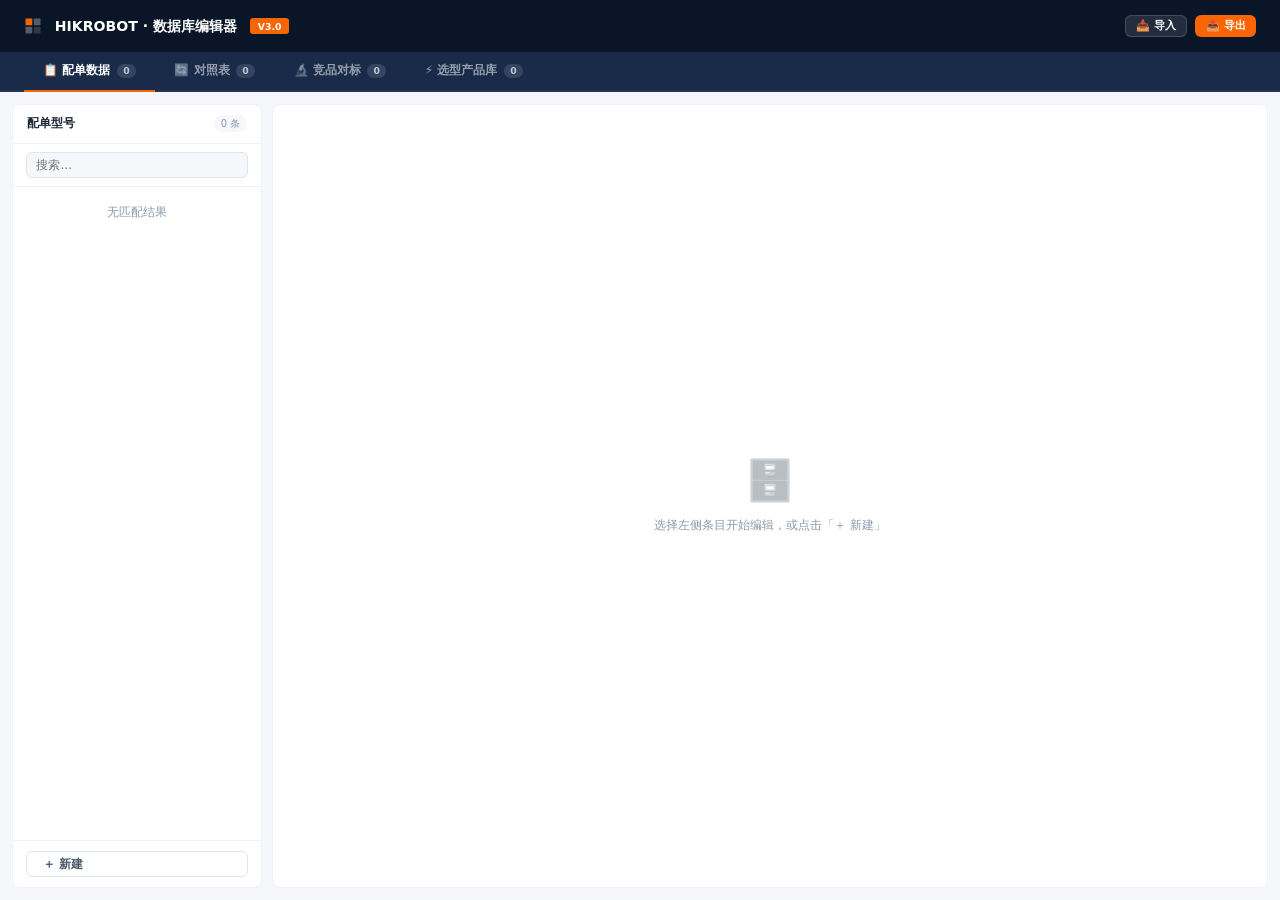
==== db_editor.html @ b73ef4f4 "改进 db_editor.html - 配件分类选项从6个扩展到16个，与实际数据对齐 - 产品大类/系列改为下拉选择，自动从数据中提取 - 下拉支持自定义输入（值不在选项中时自动保留） - 新增「复" ====
<!DOCTYPE html>
<html lang="zh-CN">
<head>
<meta charset="UTF-8">
<meta name="viewport" content="width=device-width, initial-scale=1.0">
<title>数据库编辑器 · HIKROBOT V3.0</title>
<style>
:root{
  --brand:#f76504;--brand-dk:#d95800;--brand-lt:#fff4eb;--brand-mid:#fcd9be;
  --navy:#0A1628;--navy-2:#1A2B4A;--navy-3:#243556;
  --surface:#F5F7FA;--card:#fff;--border:#DDE5EF;--border-lt:#EEF2F8;
  --text:#1A2332;--text-2:#4A5A6A;--text-3:#8A9BAC;
  --green:#0b5e42;--green-lt:#e8f5ec;--red:#dc2626;--red-lt:#fee2e2;
  --blue:#2a4a8c;--blue-lt:#e8edf8;
}
*{margin:0;padding:0;box-sizing:border-box;-webkit-text-size-adjust:100%}
body{font-family:'Segoe UI',system-ui,sans-serif;background:var(--surface);color:var(--text);height:100vh;display:flex;flex-direction:column;overflow:hidden;font-size:14px}
button,input,select,textarea{font-family:inherit}

/* ── Header ── */
header{background:var(--navy);height:52px;display:flex;align-items:center;justify-content:space-between;padding:0 1.5rem;flex-shrink:0}
.hd-left{display:flex;align-items:center;gap:.8rem}
.hd-logo{font-size:.88rem;font-weight:800;color:#fff}
.hd-badge{background:var(--brand);color:#fff;font-size:.58rem;font-weight:700;padding:.15rem .5rem;border-radius:3px}
.hd-right{display:flex;gap:.5rem}

/* ── Tab bar ── */
.tab-bar{background:var(--navy-2);display:flex;gap:0;padding:0 1.5rem;flex-shrink:0;border-bottom:2px solid var(--navy-3)}
.tab{padding:.65rem 1.2rem;font-size:.75rem;font-weight:600;color:rgba(255,255,255,.55);cursor:pointer;border-bottom:2px solid transparent;margin-bottom:-2px;transition:all .15s;display:flex;align-items:center;gap:.4rem}
.tab:hover{color:rgba(255,255,255,.85)}
.tab.active{color:#fff;border-bottom-color:var(--brand)}
.tab-count{background:rgba(255,255,255,.12);color:rgba(255,255,255,.7);font-size:.58rem;padding:.1rem .4rem;border-radius:10px}

/* ── Layout ── */
.layout{display:flex;flex:1;overflow:hidden;padding:12px;gap:10px}

/* ── Buttons ── */
.btn{display:inline-flex;align-items:center;gap:.35rem;padding:.4rem 1rem;border-radius:6px;font-size:.75rem;font-weight:600;cursor:pointer;border:none;transition:all .15s;white-space:nowrap;line-height:1}
.btn-sm{padding:.28rem .65rem;font-size:.68rem}
.btn-xs{padding:.2rem .5rem;font-size:.62rem}
.btn-ghost{background:rgba(255,255,255,.1);color:#fff;border:1px solid rgba(255,255,255,.15)}
.btn-ghost:hover{background:rgba(255,255,255,.2)}
.btn-brand{background:var(--brand);color:#fff}
.btn-brand:hover{background:var(--brand-dk)}
.btn-outline{background:var(--card);color:var(--text-2);border:1.5px solid var(--border)}
.btn-outline:hover{border-color:var(--text-3)}
.btn-danger{background:var(--red-lt);color:var(--red);border:1.5px solid #fca5a5}
.btn-danger:hover{background:#fde8e8}
.btn-success{background:var(--green-lt);color:var(--green);border:1.5px solid #6ee7b7}
.btn-success:hover{background:#d1fae5}

/* ── Sidebar ── */
.sidebar{width:250px;flex-shrink:0;background:var(--card);border-radius:8px;border:1px solid var(--border-lt);display:flex;flex-direction:column;overflow:hidden}
.sb-head{padding:.65rem .9rem;border-bottom:1px solid var(--border-lt);display:flex;align-items:center;justify-content:space-between;flex-shrink:0}
.sb-title{font-size:.72rem;font-weight:700}
.sb-count{font-size:.62rem;color:var(--text-3);background:var(--surface);padding:.1rem .4rem;border-radius:20px}
.sb-search{padding:.5rem .8rem;border-bottom:1px solid var(--border-lt);flex-shrink:0}
.sb-search input{width:100%;border:1.5px solid var(--border);border-radius:6px;padding:.32rem .6rem;font-size:.72rem;outline:none;background:var(--surface)}
.sb-search input:focus{border-color:var(--brand);background:#fff}
.item-list{flex:1;overflow-y:auto;padding:.35rem}
.list-item{display:flex;align-items:center;padding:.5rem .65rem;border-radius:6px;cursor:pointer;gap:.45rem;border:1.5px solid transparent;margin-bottom:2px;transition:all .1s}
.list-item:hover{background:var(--brand-lt)}
.list-item.active{background:var(--brand-lt);border-color:var(--brand)}
.item-tag{font-size:.58rem;font-weight:700;padding:.1rem .4rem;border-radius:3px;flex-shrink:0;white-space:nowrap}
.item-tag.blue{background:var(--blue-lt);color:var(--blue)}
.item-tag.orange{background:var(--brand-lt);color:var(--brand)}
.item-tag.navy{background:var(--navy-2);color:#fff}
.item-tag.gray{background:var(--surface);color:var(--text-3)}
.item-name{font-size:.72rem;font-weight:600;flex:1;overflow:hidden;text-overflow:ellipsis;white-space:nowrap}
.sb-foot{padding:.6rem .8rem;border-top:1px solid var(--border-lt);flex-shrink:0}

/* ── Main ── */
.main{flex:1;background:var(--card);border-radius:8px;border:1px solid var(--border-lt);display:flex;flex-direction:column;overflow:hidden}
.main-head{padding:.7rem 1.2rem;border-bottom:1px solid var(--border-lt);display:flex;align-items:center;gap:.7rem;flex-shrink:0}
.main-title{font-size:.85rem;font-weight:800;flex:1;overflow:hidden;text-overflow:ellipsis;white-space:nowrap}
.main-body{flex:1;overflow-y:auto;padding:1.2rem}
.empty{display:flex;flex-direction:column;align-items:center;justify-content:center;height:100%;gap:.8rem;color:var(--text-3)}
.empty-icon{font-size:2.5rem;opacity:.35}
.empty-msg{font-size:.78rem}

/* ── Form ── */
.section{margin-bottom:1.2rem}
.section-title{font-size:.62rem;font-weight:700;text-transform:uppercase;letter-spacing:.06em;color:var(--text-3);margin-bottom:.6rem;padding-bottom:.35rem;border-bottom:1px solid var(--border-lt)}
.row{display:grid;gap:.7rem;margin-bottom:.7rem}
.row-2{grid-template-columns:1fr 1fr}
.row-3{grid-template-columns:1fr 1fr 1fr}
.row-4{grid-template-columns:1fr 1fr 1fr 1fr}
.row-1{grid-template-columns:1fr}
.field label{display:block;font-size:.65rem;font-weight:600;color:var(--text-2);margin-bottom:.25rem}
.field input,.field select,.field textarea{width:100%;border:1.5px solid var(--border);border-radius:6px;padding:.4rem .6rem;font-size:.75rem;outline:none;background:var(--surface);color:var(--text);font-family:inherit;resize:none}
.field input:focus,.field select:focus,.field textarea:focus{border-color:var(--brand);background:#fff}
.field textarea{height:56px}

/* ── Accessory table ── */
.acc-head{display:flex;align-items:center;justify-content:space-between;margin-bottom:.5rem}
.acc-label{font-size:.62rem;font-weight:700;text-transform:uppercase;letter-spacing:.06em;color:var(--text-3)}
.acc-badge{display:inline-block;font-size:.6rem;font-weight:700;padding:.1rem .4rem;border-radius:3px;margin-left:.3rem}
.tbl{width:100%;border-collapse:collapse;font-size:.72rem;margin-bottom:1.2rem}
.tbl th{background:var(--navy-2);color:rgba(255,255,255,.8);font-size:.62rem;font-weight:700;padding:.42rem .6rem;text-align:left;white-space:nowrap}
.tbl th:first-child{border-radius:6px 0 0 0}
.tbl th:last-child{border-radius:0 6px 0 0;text-align:center}
.tbl td{padding:.3rem .4rem;border-bottom:1px solid var(--border-lt);vertical-align:middle}
.tbl tr:last-child td{border-bottom:none}
.tbl tr:hover td{background:var(--surface)}
.tbl input,.tbl select,.tbl textarea{width:100%;border:1.5px solid transparent;border-radius:4px;padding:.22rem .4rem;font-size:.72rem;outline:none;background:transparent;color:var(--text);font-family:inherit;resize:none}
.tbl input:focus,.tbl select:focus,.tbl textarea:focus{border-color:var(--brand);background:#fff}
.tbl textarea{height:44px;min-height:32px}
.tbl-del{width:26px;height:26px;border:none;border-radius:4px;background:transparent;color:var(--text-3);cursor:pointer;font-size:.82rem;display:flex;align-items:center;justify-content:center;transition:all .15s;margin:auto}
.tbl-del:hover{background:var(--red-lt);color:var(--red)}

/* ── Toast ── */
.toast{position:fixed;bottom:24px;right:24px;background:var(--navy-2);color:#fff;padding:.65rem 1.1rem;border-radius:8px;font-size:.75rem;font-weight:600;z-index:9999;box-shadow:0 8px 24px rgba(0,0,0,.18);transition:opacity .3s;pointer-events:none;display:none}
.toast.show{display:block}
.toast.success{background:var(--green)}
.toast.error{background:var(--red)}

/* ── Confirm ── */
.overlay{position:fixed;inset:0;background:rgba(10,22,40,.5);z-index:1000;display:none;align-items:center;justify-content:center}
.overlay.open{display:flex}
.dialog{background:var(--card);border-radius:10px;padding:1.4rem;max-width:380px;width:90%;box-shadow:0 16px 48px rgba(0,0,0,.2)}
.dlg-title{font-size:.85rem;font-weight:800;margin-bottom:.45rem}
.dlg-msg{font-size:.75rem;color:var(--text-2);margin-bottom:1.1rem;line-height:1.5}
.dlg-btns{display:flex;justify-content:flex-end;gap:.45rem}

/* scrollbar */
*{scrollbar-width:thin;scrollbar-color:var(--border) transparent}
*::-webkit-scrollbar{width:4px;height:4px}
*::-webkit-scrollbar-thumb{background:var(--border);border-radius:4px}
</style>
</head>
<body>

<header>
  <div class="hd-left">
    <svg width="18" height="18" viewBox="0 0 24 24"><rect x="2" y="2" width="9" height="9" rx="1" fill="#f76504"/><rect x="13" y="2" width="9" height="9" rx="1" fill="rgba(255,255,255,.3)"/><rect x="2" y="13" width="9" height="9" rx="1" fill="rgba(255,255,255,.3)"/><rect x="13" y="13" width="9" height="9" rx="1" fill="rgba(255,255,255,.15)"/></svg>
    <span class="hd-logo">HIKROBOT · 数据库编辑器</span>
    <span class="hd-badge">V3.0</span>
  </div>
  <div class="hd-right">
    <button class="btn btn-ghost btn-sm" onclick="importFile()">📥 导入</button>
    <button class="btn btn-brand btn-sm" onclick="exportFile()">📤 导出</button>
  </div>
</header>

<div class="tab-bar">
  <div class="tab active" onclick="switchTab('peidan')" id="tab_peidan">📋 配单数据 <span class="tab-count" id="tc_peidan">0</span></div>
  <div class="tab" onclick="switchTab('mapping')" id="tab_mapping">🔄 对照表 <span class="tab-count" id="tc_mapping">0</span></div>
  <div class="tab" onclick="switchTab('competitor')" id="tab_competitor">🔬 竞品对标 <span class="tab-count" id="tc_competitor">0</span></div>
  <div class="tab" onclick="switchTab('product')" id="tab_product">⚡ 选型产品库 <span class="tab-count" id="tc_product">0</span></div>
</div>

<div class="layout" id="appLayout">
  <!-- 侧边栏 -->
  <div class="sidebar">
    <div class="sb-head">
      <span class="sb-title" id="sbTitle">列表</span>
      <span class="sb-count" id="sbCount">0</span>
    </div>
    <div class="sb-search"><input id="sbSearch" placeholder="搜索…" oninput="renderList()"></div>
    <div class="item-list" id="itemList"></div>
    <div class="sb-foot"><button class="btn btn-outline" style="width:100%" onclick="addItem()">＋ 新建</button></div>
  </div>

  <!-- 编辑区 -->
  <div class="main">
    <div class="main-head" id="mainHead" style="display:none">
      <span class="main-title" id="mainTitle"></span>
      <button class="btn btn-sm btn-outline" onclick="duplicateItem()">⧉ 复制</button>
      <button class="btn btn-sm btn-danger" onclick="confirmDelete()">删除</button>
      <button class="btn btn-sm btn-success" onclick="saveItem()">✓ 保存</button>
    </div>
    <div class="main-body" id="mainBody">
      <div class="empty">
        <div class="empty-icon">🗄️</div>
        <div class="empty-msg">选择左侧条目开始编辑，或点击「＋ 新建」</div>
      </div>
    </div>
  </div>
</div>

<div class="overlay" id="overlay">
  <div class="dialog">
    <div class="dlg-title" id="dlgTitle">确认</div>
    <div class="dlg-msg" id="dlgMsg"></div>
    <div class="dlg-btns">
      <button class="btn btn-outline btn-sm" onclick="closeDialog()">取消</button>
      <button class="btn btn-danger btn-sm" id="dlgOk">确认删除</button>
    </div>
  </div>
</div>

<input type="file" id="fileInput" accept=".js,.json" style="display:none" onchange="handleImport(event)">
<div class="toast" id="toast"></div>

<script>
// ═══════════════════════════ STATE ═══════════════════════════
var state = {
  tab: 'peidan',
  peidan: [],      // modelList
  mapping: [],     // MAPPING_DATA
  competitor: [],  // competitorDB
  product: [],     // PRODUCT_DB
  idx: null,
  dirty: {}        // which tabs have unsaved changes
};

var CAT_OPTS = ['大类','线缆','网线','电源线','电源','安装','安装板','镜头','测试镜头','镜头罩','光源','微码光源','爆闪光源','灯板','外置配件','其他'];

// 从数据中自动提取所有产品大类和系列
function getUniqueValues(arr, key){
  var seen = {};
  arr.forEach(function(item){ var v = item[key]; if(v && !seen[v]) seen[v] = 1; });
  return Object.keys(seen).sort();
}
function getProductCategories(){ return getUniqueValues(state.peidan, 'productCategory'); }
function getProductSeries(){ return getUniqueValues(state.peidan, 'productSeries'); }

// ═══════════════════════════ UTILS ═══════════════════════════
function esc(s){ return String(s||'').replace(/&/g,'&amp;').replace(/</g,'&lt;').replace(/>/g,'&gt;').replace(/"/g,'&quot;'); }
function clone(x){ return JSON.parse(JSON.stringify(x)); }

var _toastTm;
function toast(msg, type){
  clearTimeout(_toastTm);
  var t = document.getElementById('toast');
  t.textContent = msg;
  t.className = 'toast show' + (type?' '+type:'');
  _toastTm = setTimeout(function(){ t.className='toast'; }, 2800);
}

function field(id, label, value, type, ph, opts){
  type = type || 'text';
  var inp;
  if(type==='select' && opts){
    // 支持 opts 为数组或 {opts: [...]} 格式
    var optArr = Array.isArray(opts) ? opts : (opts.opts || []);
    var optHtml = optArr.map(function(o){
      var v=typeof o==='object'?o.v:o, l=typeof o==='object'?o.l:o;
      return '<option value="'+esc(v)+'"'+(v==value?' selected':'')+'>'+esc(l)+'</option>';
    }).join('');
    // 支持自定义输入：如果当前值不在选项中，插入它
    if(value && optArr.every(function(o){ var v=typeof o==='object'?o.v:o; return v!==value; })){
      optHtml = '<option value="'+esc(value)+'" selected>'+esc(value)+'</option>' + optHtml;
    }
    inp = '<select id="f_'+id+'">' + optHtml + '</select>';
  } else if(type==='textarea'){
    inp = '<textarea id="f_'+id+'" placeholder="'+esc(ph||'')+'">'+esc(value||'')+'</textarea>';
  } else {
    inp = '<input id="f_'+id+'" type="'+type+'" value="'+esc(value||'')+'" placeholder="'+esc(ph||'')+'">';
  }
  return '<div class="field"><label>'+label+'</label>'+inp+'</div>';
}

function get(id){ var el=document.getElementById(id); return el?el.value:''; }

function showEmpty(){
  document.getElementById('mainHead').style.display='none';
  document.getElementById('mainBody').innerHTML='<div class="empty"><div class="empty-icon">🗄️</div><div class="empty-msg">选择左侧条目开始编辑，或点击「＋ 新建」</div></div>';
}

// ═══════════════════════════ TAB ═══════════════════════════
function switchTab(tab){
  state.tab = tab;
  state.idx = null;
  document.querySelectorAll('.tab').forEach(function(t){ t.classList.remove('active'); });
  document.getElementById('tab_'+tab).classList.add('active');
  document.getElementById('sbSearch').value = '';
  showEmpty();
  renderList();
  updateCounts();
}

function updateCounts(){
  document.getElementById('tc_peidan').textContent = state.peidan.length;
  document.getElementById('tc_mapping').textContent = state.mapping.length;
  document.getElementById('tc_competitor').textContent = state.competitor.length;
  document.getElementById('tc_product').textContent = state.product.length;
}

// ═══════════════════════════ LIST ═══════════════════════════
function renderList(){
  var kw = (document.getElementById('sbSearch').value||'').trim().toLowerCase();
  var arr = state[state.tab];
  var titles = { peidan:'配单型号', mapping:'对照型号', competitor:'竞品对标', product:'选型产品' };
  document.getElementById('sbTitle').textContent = titles[state.tab];
  document.getElementById('sbCount').textContent = arr.length+' 条';

  var html = '';
  arr.forEach(function(item, i){
    var tag='', name='';
    if(state.tab==='peidan'){
      tag='<span class="item-tag blue">'+esc(item.productSeries||'—')+'</span>';
      name=item.productModel||'（未命名）';
    } else if(state.tab==='mapping'){
      tag='<span class="item-tag gray">'+esc(item.cat||'—')+'</span>';
      name=item.baseName||'（未命名）';
    } else if(state.tab==='competitor'){
      tag='<span class="item-tag navy">'+esc(item.brand||'—')+'</span>';
      name=item.model||'（未命名）';
    } else {
      tag='<span class="item-tag orange">'+esc(item.series||'—')+'</span>';
      name=item.model||'（未命名）';
    }
    if(kw && name.toLowerCase().indexOf(kw)===-1 && (tag.toLowerCase().indexOf(kw)===-1)) return;
    html+='<div class="list-item'+(i===state.idx?' active':'')+'" onclick="selectItem('+i+')">'+tag+'<span class="item-name" title="'+esc(name)+'">'+esc(name)+'</span></div>';
  });
  if(!html) html='<div style="padding:.8rem;font-size:.72rem;color:var(--text-3);text-align:center">无匹配结果</div>';
  document.getElementById('itemList').innerHTML = html;
}

// ═══════════════════════════ SELECT / EDIT ═══════════════════════════
function selectItem(idx){
  state.idx = idx;
  renderList();
  var item = state[state.tab][idx];
  document.getElementById('mainHead').style.display='flex';

  if(state.tab==='peidan') renderPeidan(item);
  else if(state.tab==='mapping') renderMapping(item);
  else if(state.tab==='competitor') renderCompetitor(item);
  else renderProduct(item);
}

// ─── 配单 ───
function renderPeidan(m){
  document.getElementById('mainTitle').textContent = m.productModel||'（未命名）';
  document.getElementById('mainBody').innerHTML =
    '<div class="section"><div class="section-title">基本信息</div>' +
    '<div class="row row-3">' +
      field('pc','产品大类',m.productCategory,'select','',{v:'',l:'── 选择或输入 ──', opts: getProductCategories()}) +
      field('ps','产品系列',m.productSeries,'select','',{v:'',l:'── 选择或输入 ──', opts: getProductSeries()}) +
      field('pm','具体型号',m.productModel,'text','如 MV-ID803M-U(基线)') +
    '</div></div>' +
    accSection('std','标配配件',m.standardAccessories,'blue') +
    accSection('opt','选配配件',m.optionalAccessories,'orange');

  bind('pc',function(v){ state.peidan[state.idx].productCategory=v; });
  bind('ps',function(v){ state.peidan[state.idx].productSeries=v; });
  bind('pm',function(v){
    state.peidan[state.idx].productModel=v;
    document.getElementById('mainTitle').textContent=v||'（未命名）';
    renderList();
  });
}

function accSection(kind, title, accs, tagColor){
  var badgeCls = tagColor==='blue'?'style="background:var(--blue-lt);color:var(--blue)"':'style="background:var(--brand-lt);color:var(--brand)"';
  var rows = accs.map(function(a,i){
    var catOpts = CAT_OPTS.map(function(c){return '<option'+(c===a.category?' selected':'')+'>'+c+'</option>';}).join('');
    return '<tr>'+
      '<td style="width:75px"><select onchange="updateAcc(\''+kind+'\','+i+',\'category\',this.value)">'+catOpts+'</select></td>'+
      '<td style="width:130px"><input value="'+esc(a.name)+'" placeholder="名称" oninput="updateAcc(\''+kind+'\','+i+',\'name\',this.value)"></td>'+
      '<td style="width:100px"><input value="'+esc(a.code)+'" placeholder="物料代码" oninput="updateAcc(\''+kind+'\','+i+',\'code\',this.value)"></td>'+
      '<td><textarea placeholder="描述" oninput="updateAcc(\''+kind+'\','+i+',\'detail\',this.value)">'+esc(a.detail)+'</textarea></td>'+
      '<td style="width:32px"><button class="tbl-del" onclick="delAcc(\''+kind+'\','+i+')">✕</button></td>'+
    '</tr>';
  }).join('');
  return '<div class="section">'+
    '<div class="acc-head">'+
      '<span class="acc-label">'+title+' <span class="acc-badge" '+badgeCls+'>'+accs.length+'</span></span>'+
      '<button class="btn btn-xs btn-outline" onclick="addAcc(\''+kind+'\')">＋ 添加</button>'+
    '</div>'+
    '<table class="tbl"><thead><tr>'+
      '<th style="width:100px">大类</th><th style="width:150px">名称</th><th style="width:120px">物料代码</th><th>描述</th><th></th>'+
    '</tr></thead><tbody id="acc_'+kind+'">'+
      (rows||'<tr><td colspan="5" style="padding:.8rem;text-align:center;color:var(--text-3)">暂无配件</td></tr>')+
    '</tbody></table></div>';
}

function updateAcc(kind,i,key,val){
  var arr = kind==='std' ? state.peidan[state.idx].standardAccessories : state.peidan[state.idx].optionalAccessories;
  arr[i][key]=val;
}
function addAcc(kind){
  var arr = kind==='std' ? state.peidan[state.idx].standardAccessories : state.peidan[state.idx].optionalAccessories;
  arr.push({category: kind==='opt'?'其他':'大类', name:'', code:'', detail:''});
  renderPeidan(state.peidan[state.idx]);
}
function delAcc(kind,i){
  var arr = kind==='std' ? state.peidan[state.idx].standardAccessories : state.peidan[state.idx].optionalAccessories;
  arr.splice(i,1);
  renderPeidan(state.peidan[state.idx]);
}

// ─── 对照表 ───
function renderMapping(m){
  document.getElementById('mainTitle').textContent = (m.baseName||'（未命名）');
  document.getElementById('mainBody').innerHTML =
    '<div class="section"><div class="section-title">对照信息</div>' +
    '<div class="row row-3">' +
      field('mcat','系列分类',m.cat,'text','如 ID803M系列') +
      field('mseq','序号',m.seq,'number','') +
      '<div></div>' +
    '</div>' +
    '<div class="row row-2">' +
      field('mbn','基线型号',m.baseName,'text','') +
      field('mbc','基线代码',m.baseCode,'text','') +
    '</div>' +
    '<div class="row row-2">' +
      field('mdn','经销型号',m.distName,'text','') +
      field('mdc','经销代码',m.distCode,'text','') +
    '</div></div>';

  ['mcat','mseq','mbn','mbc','mdn','mdc'].forEach(function(id){
    var keyMap={mcat:'cat',mseq:'seq',mbn:'baseName',mbc:'baseCode',mdn:'distName',mdc:'distCode'};
    bind(id, function(v){
      state.mapping[state.idx][keyMap[id]] = id==='mseq' ? (parseInt(v)||v) : v;
      if(id==='mbn'){ document.getElementById('mainTitle').textContent=v||'（未命名）'; renderList(); }
    });
  });
}

// ─── 竞品 ───
function renderCompetitor(m){
  document.getElementById('mainTitle').textContent = (m.brand||'')+(m.model?' · '+m.model:'');
  var brandOpts = ['Cognex','Keyence','Datalogic','思谋','华睿','视界','新大陆'].map(function(b){
    return {v:b,l:b};
  });
  brandOpts.unshift({v:'',l:'── 选择品牌 ──'});
  document.getElementById('mainBody').innerHTML =
    '<div class="section"><div class="section-title">竞品信息</div>' +
    '<div class="row row-2">' +
      field('cbrand','友商品牌',m.brand,'select','',brandOpts) +
      field('cmodel','友商型号',m.model,'text','如 SR-1000') +
    '</div>' +
    '<div class="row row-1">' +
      field('cdesc','友商特点',m.competitorDesc,'textarea','描述该友商型号的核心规格和特点') +
    '</div>' +
    '<div class="row row-1">' +
      field('chik','推荐海康型号',m.hikModel,'text','如 ID3013PM / ID2023XM') +
    '</div>' +
    '<div class="row row-1">' +
      field('cadv','海康优势',m.advantageDesc,'textarea','相比友商型号，海康产品的竞争优势') +
    '</div></div>';

  var keys={cbrand:'brand',cmodel:'model',cdesc:'competitorDesc',chik:'hikModel',cadv:'advantageDesc'};
  Object.keys(keys).forEach(function(id){
    bind(id,function(v){
      state.competitor[state.idx][keys[id]]=v;
      if(id==='cbrand'||id==='cmodel'){
        var m2=state.competitor[state.idx];
        document.getElementById('mainTitle').textContent=(m2.brand||'')+(m2.model?' · '+m2.model:'');
        renderList();
      }
    });
  });
}

// ─── 选型产品库 ───
function renderProduct(m){
  document.getElementById('mainTitle').textContent = m.model||'（未命名）';
  var protOpts=[{v:'IP54',l:'IP54'},{v:'IP65',l:'IP65'},{v:'IP67',l:'IP67'}];
  document.getElementById('mainBody').innerHTML =
    '<div class="section"><div class="section-title">基本信息</div>' +
    '<div class="row row-3">' +
      field('pmodel','型号',m.model,'text','如 ID803M-03M') +
      field('pseries','系列',m.series,'text','如 ID800') +
      field('pprot','防护等级',m.protection,'select','',protOpts) +
    '</div>' +
    '<div class="row row-1">' +
      field('piface','接口',m.interface,'text','如 USB2.0、RS232、RJ45') +
    '</div></div>' +
    '<div class="section"><div class="section-title">光学参数</div>' +
    '<div class="row row-4">' +
      field('prw','分辨率宽 (px)',m.resolution.w,'number','') +
      field('prh','分辨率高 (px)',m.resolution.h,'number','') +
      field('ppx','像素尺寸 (µm)',m.pixelSize,'number','') +
      field('pfocal','焦距 (mm)',m.focal||'','number','C-Mount 留空') +
    '</div>' +
    '<div class="row row-2">' +
      field('pwdmin','工作距离最小 (mm)',m.workingDist.min,'number','') +
      field('pwdmax','工作距离最大 (mm)',m.workingDist.max,'number','') +
    '</div></div>';

  var simpleKeys={pmodel:'model',pseries:'series',pprot:'protection',piface:'interface'};
  Object.keys(simpleKeys).forEach(function(id){
    bind(id,function(v){
      state.product[state.idx][simpleKeys[id]]=v;
      if(id==='pmodel'){ document.getElementById('mainTitle').textContent=v||'（未命名）'; renderList(); }
    });
  });
  [{id:'prw',p:'resolution',k:'w'},{id:'prh',p:'resolution',k:'h'}].forEach(function(x){
    bind(x.id,function(v){ state.product[state.idx][x.p][x.k]=parseFloat(v)||0; });
  });
  [{id:'ppx',k:'pixelSize'},{id:'pfocal',k:'focal'},{id:'pwdmin',k:'_wdmin'},{id:'pwdmax',k:'_wdmax'}].forEach(function(x){
    bind(x.id,function(v){
      var num = parseFloat(v)||0;
      if(x.k==='_wdmin') state.product[state.idx].workingDist.min=num;
      else if(x.k==='_wdmax') state.product[state.idx].workingDist.max=num;
      else state.product[state.idx][x.k] = num||undefined;
    });
  });
}

function bind(id, fn){
  var el=document.getElementById('f_'+id);
  if(el) el.addEventListener('input',function(){ fn(this.value); });
}

// ═══════════════════════════ ADD / DELETE ═══════════════════════════
function duplicateItem(){
  if(state.idx===null) return;
  var original = state[state.tab][state.idx];
  var copy = clone(original);
  // 加后缀区分
  if(state.tab==='peidan' && copy.productModel) copy.productModel += ' (副本)';
  else if(state.tab==='mapping' && copy.baseName) copy.baseName += ' (副本)';
  else if(state.tab==='competitor' && copy.model) copy.model += ' (副本)';
  else if(state.tab==='product' && copy.model) copy.model += ' (副本)';
  state[state.tab].splice(state.idx+1, 0, copy);
  state.idx = state.idx + 1;
  renderList();
  selectItem(state.idx);
  updateCounts();
  toast('✅ 已复制','success');
}

function addItem(){
  var newItem;
  if(state.tab==='peidan'){
    newItem={productCategory:'',productSeries:'',productModel:'',standardAccessories:[],optionalAccessories:[]};
  } else if(state.tab==='mapping'){
    newItem={cat:'',seq:state.mapping.length+1,baseName:'',baseCode:'',distName:'',distCode:''};
  } else if(state.tab==='competitor'){
    newItem={brand:'',model:'',competitorDesc:'',hikModel:'',advantageDesc:''};
  } else {
    newItem={model:'',series:'',resolution:{w:0,h:0},pixelSize:0,focal:0,interface:'',protection:'IP54',workingDist:{min:0,max:0}};
  }
  state[state.tab].push(newItem);
  state.idx = state[state.tab].length-1;
  renderList();
  selectItem(state.idx);
  updateCounts();
}

function saveItem(){
  toast('✅ 已保存', 'success');
  renderList();
  updateCounts();
}

function confirmDelete(){
  var arr=state[state.tab], item=arr[state.idx];
  var name = item.productModel||item.baseName||item.model||'该条目';
  document.getElementById('dlgTitle').textContent='删除确认';
  document.getElementById('dlgMsg').textContent='确定删除「'+name+'」？此操作不可撤销。';
  document.getElementById('dlgOk').onclick=doDelete;
  document.getElementById('overlay').classList.add('open');
}
function doDelete(){
  state[state.tab].splice(state.idx,1);
  state.idx = state[state.tab].length>0 ? Math.min(state.idx,state[state.tab].length-1) : null;
  closeDialog();
  renderList();
  updateCounts();
  if(state.idx!==null) selectItem(state.idx);
  else showEmpty();
  toast('已删除','error');
}
function closeDialog(){ document.getElementById('overlay').classList.remove('open'); }

// ═══════════════════════════ IMPORT ═══════════════════════════
function importFile(){ document.getElementById('fileInput').click(); }

function handleImport(e){
  var file=e.target.files[0]; if(!file) return;
  var reader=new FileReader();
  reader.onload=function(ev){
    try{
      var raw=ev.target.result.trim();
      var name=file.name;

      if(name.endsWith('.js')){
        // 检测是哪种 JS 文件
        if(raw.indexOf('window.PEIDAN_DATA')!==-1){
          var start=raw.indexOf('{',raw.indexOf('window.PEIDAN_DATA'));
          var end=raw.lastIndexOf('};');
          var data=JSON.parse(raw.slice(start,end+1));
          state.peidan=data.modelList||[];
          switchTab('peidan');
          toast('✅ 配单数据已导入，共 '+state.peidan.length+' 个型号','success');
        } else if(raw.indexOf('window.MAPPING_DATA')!==-1){
          var start=raw.indexOf('[',raw.indexOf('window.MAPPING_DATA'));
          var end=raw.lastIndexOf('];');
          // mapping.js 是 JS 对象字面量格式，用 eval 解析
          var arr = parseJsArray(raw.slice(start,end+1));
          state.mapping=arr;
          switchTab('mapping');
          toast('✅ 对照表已导入，共 '+state.mapping.length+' 条','success');
        } else if(raw.indexOf('competitorDB')!==-1){
          var start=raw.indexOf('[',raw.indexOf('competitorDB'));
          var end=raw.lastIndexOf('];');
          var arr=parseJsArray(raw.slice(start,end+1));
          state.competitor=arr;
          switchTab('competitor');
          toast('✅ 竞品数据已导入，共 '+state.competitor.length+' 条','success');
        } else if(raw.indexOf('PRODUCT_DB')!==-1){
          var start=raw.indexOf('[',raw.indexOf('PRODUCT_DB'));
          var end=raw.lastIndexOf('];');
          var arr=parseJsArray(raw.slice(start,end+1));
          state.product=arr;
          switchTab('product');
          toast('✅ 产品库已导入，共 '+state.product.length+' 条','success');
        } else {
          toast('❌ 无法识别的 JS 文件','error');
        }
      } else {
        var data=JSON.parse(raw);
        if(data.modelList){ state.peidan=data.modelList; switchTab('peidan'); toast('✅ 配单数据已导入','success'); }
        else if(Array.isArray(data)){ toast('❌ 请指定数据类型','error'); }
        else { toast('❌ 无法识别的 JSON 格式','error'); }
      }
      updateCounts();
    } catch(err){ toast('❌ 导入失败：'+err.message,'error'); }
    e.target.value='';
  };
  reader.readAsText(file,'utf-8');
}

// 安全解析 JS 数组字面量（使用 Function 沙箱）
function parseJsArray(str){
  try {
    return (new Function('return '+str))();
  } catch(e){
    // fallback: JSON 模式
    var json = str
      .replace(/\/\/.*/g,'')                        // 移除行注释
      .replace(/,(\s*[\]}])/g,'$1')                 // 移除尾逗号
      .replace(/(\w+):/g,'"$1":')                   // 属性名加引号
      .replace(/"(\w+)":/g,'"$1":');                // 修正多余引号
    return JSON.parse(json);
  }
}

// ═══════════════════════════ EXPORT ═══════════════════════════
function exportFile(){
  var tab=state.tab, arr=state[tab];
  if(!arr.length){ toast('没有数据可导出','error'); return; }
  var filename, content;

  if(tab==='peidan'){
    var payload={currentConfig: arr[0]||{}, modelList: arr};
    content=[
      '// peidan.js - 配单数据文件',
      '// 导出时间：'+new Date().toLocaleString('zh-CN'),
      '',
      'window.PEIDAN_DATA = '+JSON.stringify(payload,null,2)+';',
      '',
      'if (window.BOM && window.BOM.applyData) { window.BOM.applyData(window.PEIDAN_DATA); }'
    ].join('\n');
    filename='peidan.js';

  } else if(tab==='mapping'){
    var lines = arr.map(function(r){
      return '  { cat: '+JSON.stringify(r.cat||'')+', seq: '+(r.seq||0)+
        ', baseName: '+JSON.stringify(r.baseName||'')+', baseCode: '+JSON.stringify(r.baseCode||'')+
        ', distName: '+JSON.stringify(r.distName||'')+', distCode: '+JSON.stringify(r.distCode||'')+' },';
    }).join('\n');
    content=[
      '// mapping.js - 基线-经销对照表',
      '// 导出时间：'+new Date().toLocaleString('zh-CN'),
      '',
      'window.MAPPING_DATA = [',
      lines,
      '];',
      '',
      'if (window.MAPPING && window.MAPPING.applyData) { window.MAPPING.applyData(window.MAPPING_DATA); }'
    ].join('\n');
    filename='mapping.js';

  } else if(tab==='competitor'){
    var lines = arr.map(function(r){
      return '    { brand: '+JSON.stringify(r.brand||'')+', model: '+JSON.stringify(r.model||'')+
        ', competitorDesc: '+JSON.stringify(r.competitorDesc||'')+
        ', hikModel: '+JSON.stringify(r.hikModel||'')+
        ', advantageDesc: '+JSON.stringify(r.advantageDesc||'')+' },';
    }).join('\n');
    content=[
      '// competitor.js 内的 competitorDB 数据部分',
      '// 请将下方数组内容替换到 competitor.js 的 competitorDB 变量中',
      '// 导出时间：'+new Date().toLocaleString('zh-CN'),
      '',
      'var competitorDB = [',
      lines,
      '];'
    ].join('\n');
    filename='competitor_data.js';

  } else {
    var lines = arr.map(function(r){
      return '  { model: '+JSON.stringify(r.model||'')+
        ', series: '+JSON.stringify(r.series||'')+
        ', resolution: { w: '+(r.resolution&&r.resolution.w||0)+', h: '+(r.resolution&&r.resolution.h||0)+' }'+
        ', pixelSize: '+(r.pixelSize||0)+
        (r.focal?', focal: '+r.focal:'')+
        ', interface: '+JSON.stringify(r.interface||'')+
        ', protection: '+JSON.stringify(r.protection||'IP54')+
        ', workingDist: { min: '+(r.workingDist&&r.workingDist.min||0)+', max: '+(r.workingDist&&r.workingDist.max||0)+' } },';
    }).join('\n');
    content=[
      '// product_db.js',
      '// 导出时间：'+new Date().toLocaleString('zh-CN'),
      '',
      'const PRODUCT_DB = [',
      lines,
      '];'
    ].join('\n');
    filename='product_db.js';
  }

  var blob=new Blob([content],{type:'text/javascript;charset=utf-8'});
  var a=document.createElement('a');
  a.href=URL.createObjectURL(blob);
  a.download=filename;
  a.click();
  URL.revokeObjectURL(a.href);
  toast('✅ 已导出 '+filename,'success');
}

// ═══════════════════════════ KEYBOARD ═══════════════════════════
document.addEventListener('keydown',function(e){
  if((e.ctrlKey||e.metaKey)&&e.key==='s'){ e.preventDefault(); if(state.idx!==null) saveItem(); }
  if(e.key==='Escape') closeDialog();
});

// ═══════════════════════════ INIT ═══════════════════════════
updateCounts();
renderList();
</script>
</body>
</html>
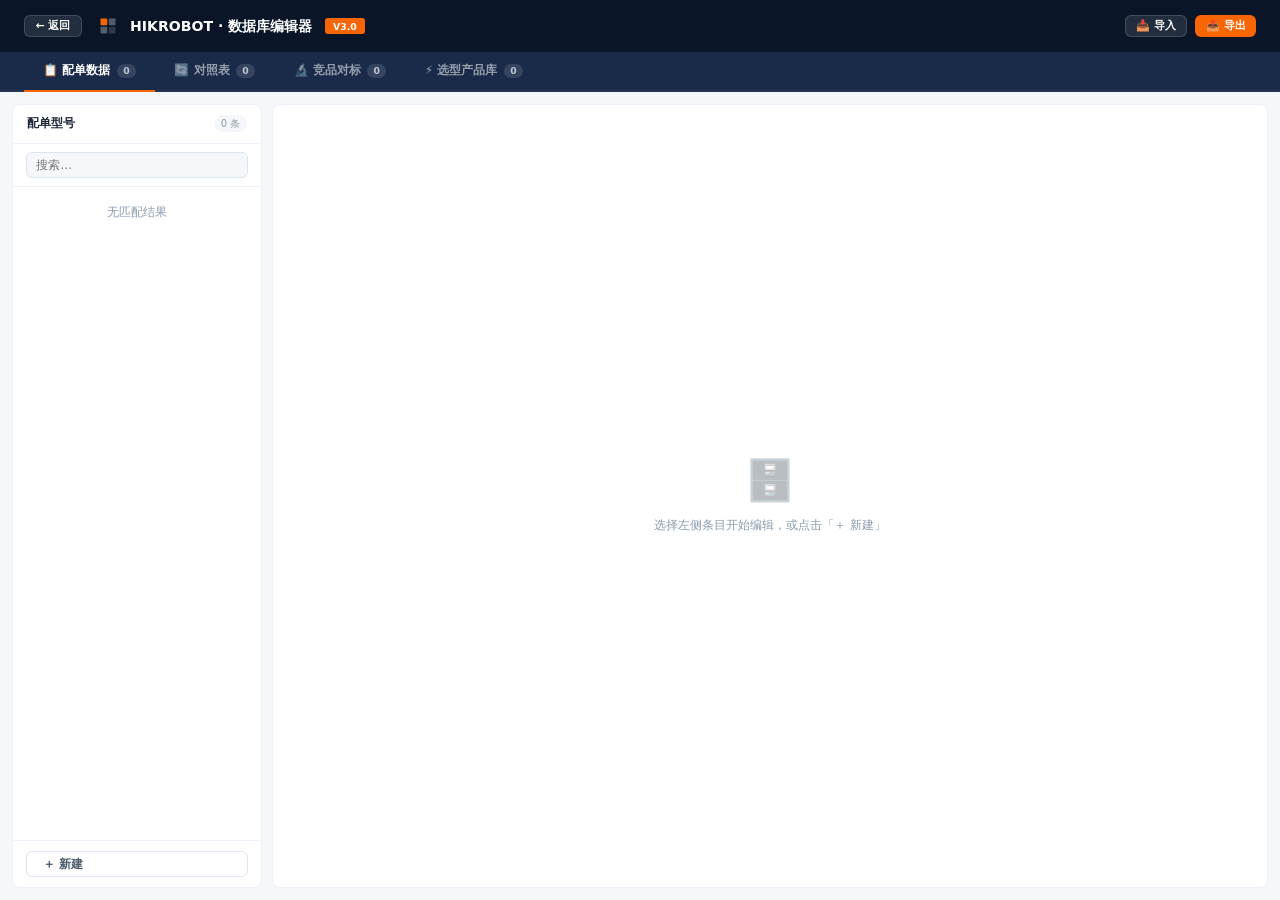
==== commit 895cb2ff: "feat: 三次点击 logo 跳转 db_editor + 编辑器返回按钮" ====
--- a/db_editor.html
+++ b/db_editor.html
@@ -132,6 +132,7 @@
 
 <header>
   <div class="hd-left">
+    <a href="index.html" class="btn btn-ghost btn-sm" style="text-decoration:none;margin-right:.3rem;">← 返回</a>
     <svg width="18" height="18" viewBox="0 0 24 24"><rect x="2" y="2" width="9" height="9" rx="1" fill="#f76504"/><rect x="13" y="2" width="9" height="9" rx="1" fill="rgba(255,255,255,.3)"/><rect x="2" y="13" width="9" height="9" rx="1" fill="rgba(255,255,255,.3)"/><rect x="13" y="13" width="9" height="9" rx="1" fill="rgba(255,255,255,.15)"/></svg>
     <span class="hd-logo">HIKROBOT · 数据库编辑器</span>
     <span class="hd-badge">V3.0</span>
@@ -587,9 +588,17 @@
           state.mapping=arr;
           switchTab('mapping');
           toast('✅ 对照表已导入，共 '+state.mapping.length+' 条','success');
-        } else if(raw.indexOf('competitorDB')!==-1){
-          var start=raw.indexOf('[',raw.indexOf('competitorDB'));
-          var end=raw.lastIndexOf('];');
+        } else if(raw.indexOf('competitorDB')!==-1 || raw.indexOf('var competitorDB')!==-1){
+          var marker = raw.indexOf('var competitorDB')!==-1 ? 'var competitorDB' : 'competitorDB';
+          var start=raw.indexOf('[',raw.indexOf(marker));
+          // 找到对应的结束 ]，用括号计数而非 lastIndexOf
+          var depth=0, end=-1;
+          for(var ci=start;ci<raw.length;ci++){
+            if(raw[ci]==='[') depth++;
+            else if(raw[ci]===']') depth--;
+            if(depth===0){end=ci;break;}
+          }
+          if(end===-1) throw new Error('无法解析 competitorDB 数组');
           var arr=parseJsArray(raw.slice(start,end+1));
           state.competitor=arr;
           switchTab('competitor');
@@ -624,10 +633,10 @@
   } catch(e){
     // fallback: JSON 模式
     var json = str
-      .replace(/\/\/.*/g,'')                        // 移除行注释
+      .replace(/\/\/.*$/gm,'')                      // 移除行注释
       .replace(/,(\s*[\]}])/g,'$1')                 // 移除尾逗号
-      .replace(/(\w+):/g,'"$1":')                   // 属性名加引号
-      .replace(/"(\w+)":/g,'"$1":');                // 修正多余引号
+      // 只替换行首/逗号后的属性名，不破坏字符串内的冒号
+      .replace(/([{,]\s*)(\w+):/g,'$1"$2":');      // 属性名加引号
     return JSON.parse(json);
   }
 }
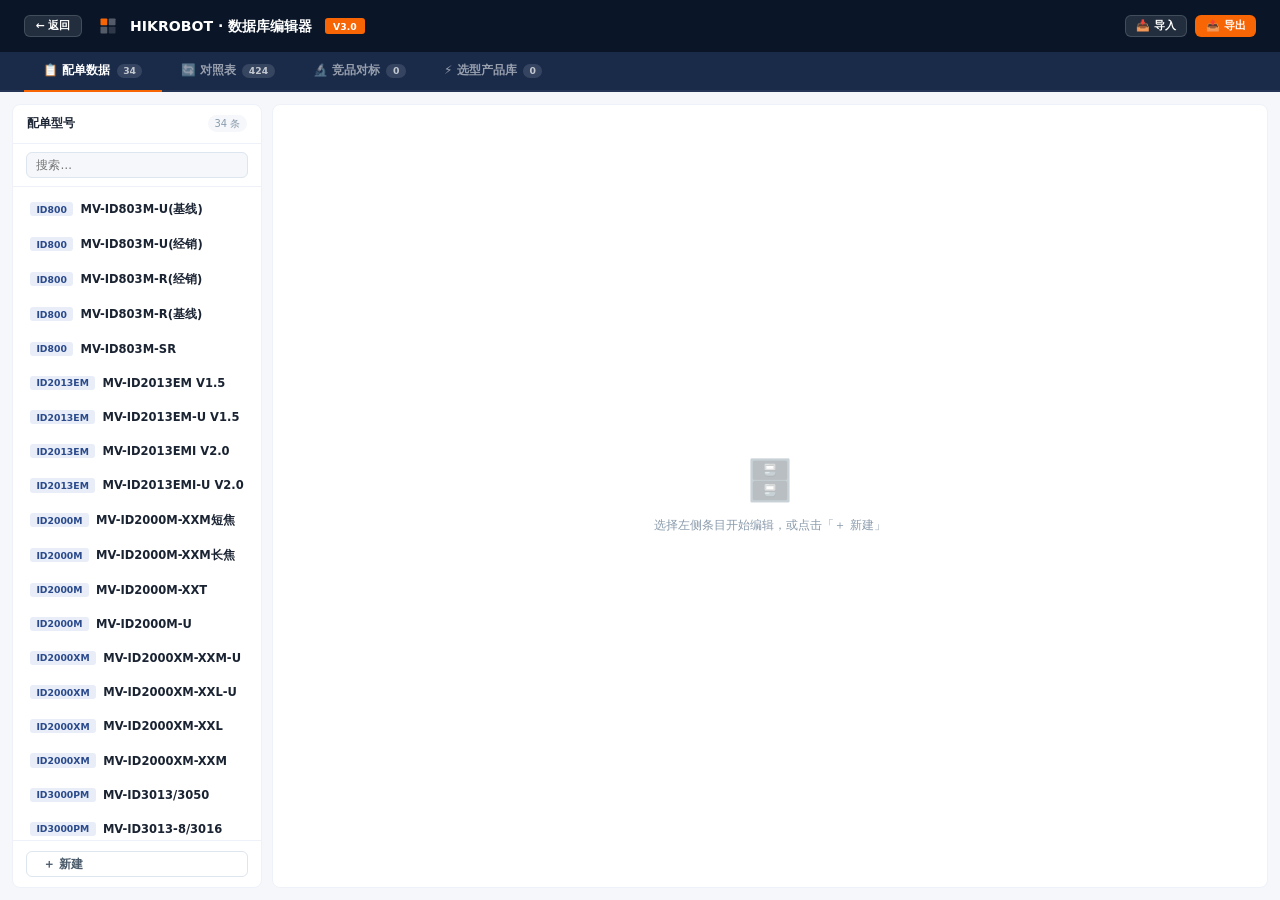
==== commit 8ece7862: "feat: db_editor 自动加载现有数据文件" ====
--- a/db_editor.html
+++ b/db_editor.html
@@ -733,8 +733,44 @@
 });
 
 // ═══════════════════════════ INIT ═══════════════════════════
+
+// 自动加载已有数据文件
+function autoLoadData() {
+  // 配单数据
+  if (window.PEIDAN_DATA && window.PEIDAN_DATA.modelList) {
+    state.peidan = window.PEIDAN_DATA.modelList;
+    console.log('✅ 自动加载配单数据：' + state.peidan.length + ' 条');
+  }
+  // 对照表
+  if (window.MAPPING_DATA && Array.isArray(window.MAPPING_DATA)) {
+    state.mapping = window.MAPPING_DATA;
+    console.log('✅ 自动加载对照表：' + state.mapping.length + ' 条');
+  }
+  // 竞品对标
+  if (window.competitorDB && Array.isArray(window.competitorDB)) {
+    state.competitor = window.competitorDB;
+    console.log('✅ 自动加载竞品数据：' + state.competitor.length + ' 条');
+  }
+  // 选型产品库
+  if (window.PRODUCT_DB && Array.isArray(window.PRODUCT_DB)) {
+    state.product = window.PRODUCT_DB;
+    console.log('✅ 自动加载产品库：' + state.product.length + ' 条');
+  }
+  updateCounts();
+  renderList();
+}
+
+// 延迟加载：等待数据脚本执行完毕
+setTimeout(autoLoadData, 200);
+
 updateCounts();
 renderList();
 </script>
+
+<!-- 自动加载数据文件 -->
+<script src="js/data/product_db.js"></script>
+<script src="js/data/competitor.js"></script>
+<script src="js/data/mapping.js"></script>
+<script src="js/data/peidan.js"></script>
 </body>
 </html>
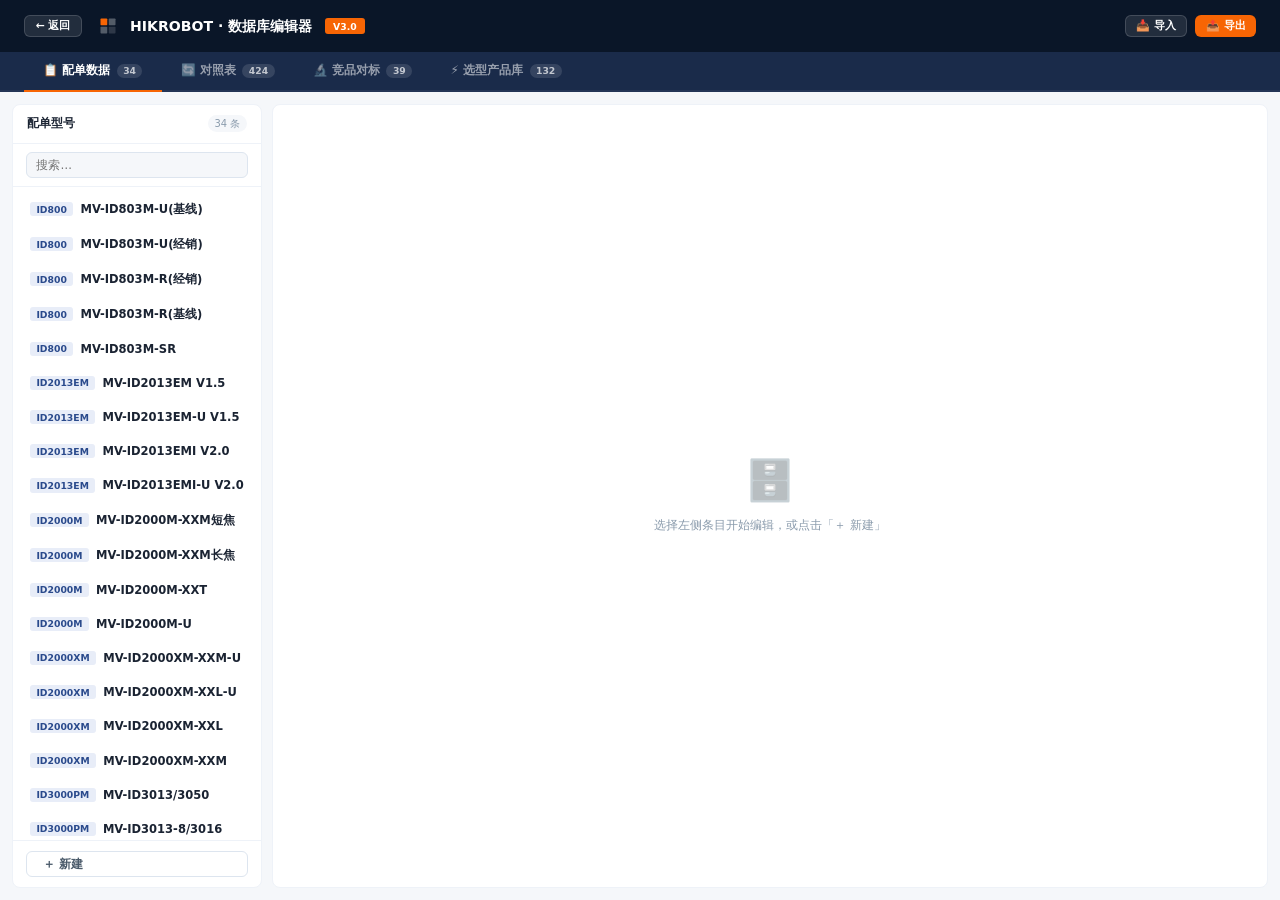
==== commit d35110b9: "fix: db_editor 修复竞品和产品库自动加载" ====
--- a/db_editor.html
+++ b/db_editor.html
@@ -746,14 +746,14 @@
     state.mapping = window.MAPPING_DATA;
     console.log('✅ 自动加载对照表：' + state.mapping.length + ' 条');
   }
-  // 竞品对标
-  if (window.competitorDB && Array.isArray(window.competitorDB)) {
-    state.competitor = window.competitorDB;
+  // 竞品对标（competitor.js 通过 window.COMPETITOR 暴露）
+  if (window.COMPETITOR && window.COMPETITOR.getData) {
+    state.competitor = window.COMPETITOR.getData();
     console.log('✅ 自动加载竞品数据：' + state.competitor.length + ' 条');
   }
-  // 选型产品库
-  if (window.PRODUCT_DB && Array.isArray(window.PRODUCT_DB)) {
-    state.product = window.PRODUCT_DB;
+  // 选型产品库（product_db.js 用 const 声明，挂在顶层）
+  if (typeof PRODUCT_DB !== 'undefined' && Array.isArray(PRODUCT_DB)) {
+    state.product = PRODUCT_DB;
     console.log('✅ 自动加载产品库：' + state.product.length + ' 条');
   }
   updateCounts();
@@ -761,7 +761,7 @@
 }
 
 // 延迟加载：等待数据脚本执行完毕
-setTimeout(autoLoadData, 200);
+setTimeout(autoLoadData, 500);
 
 updateCounts();
 renderList();
